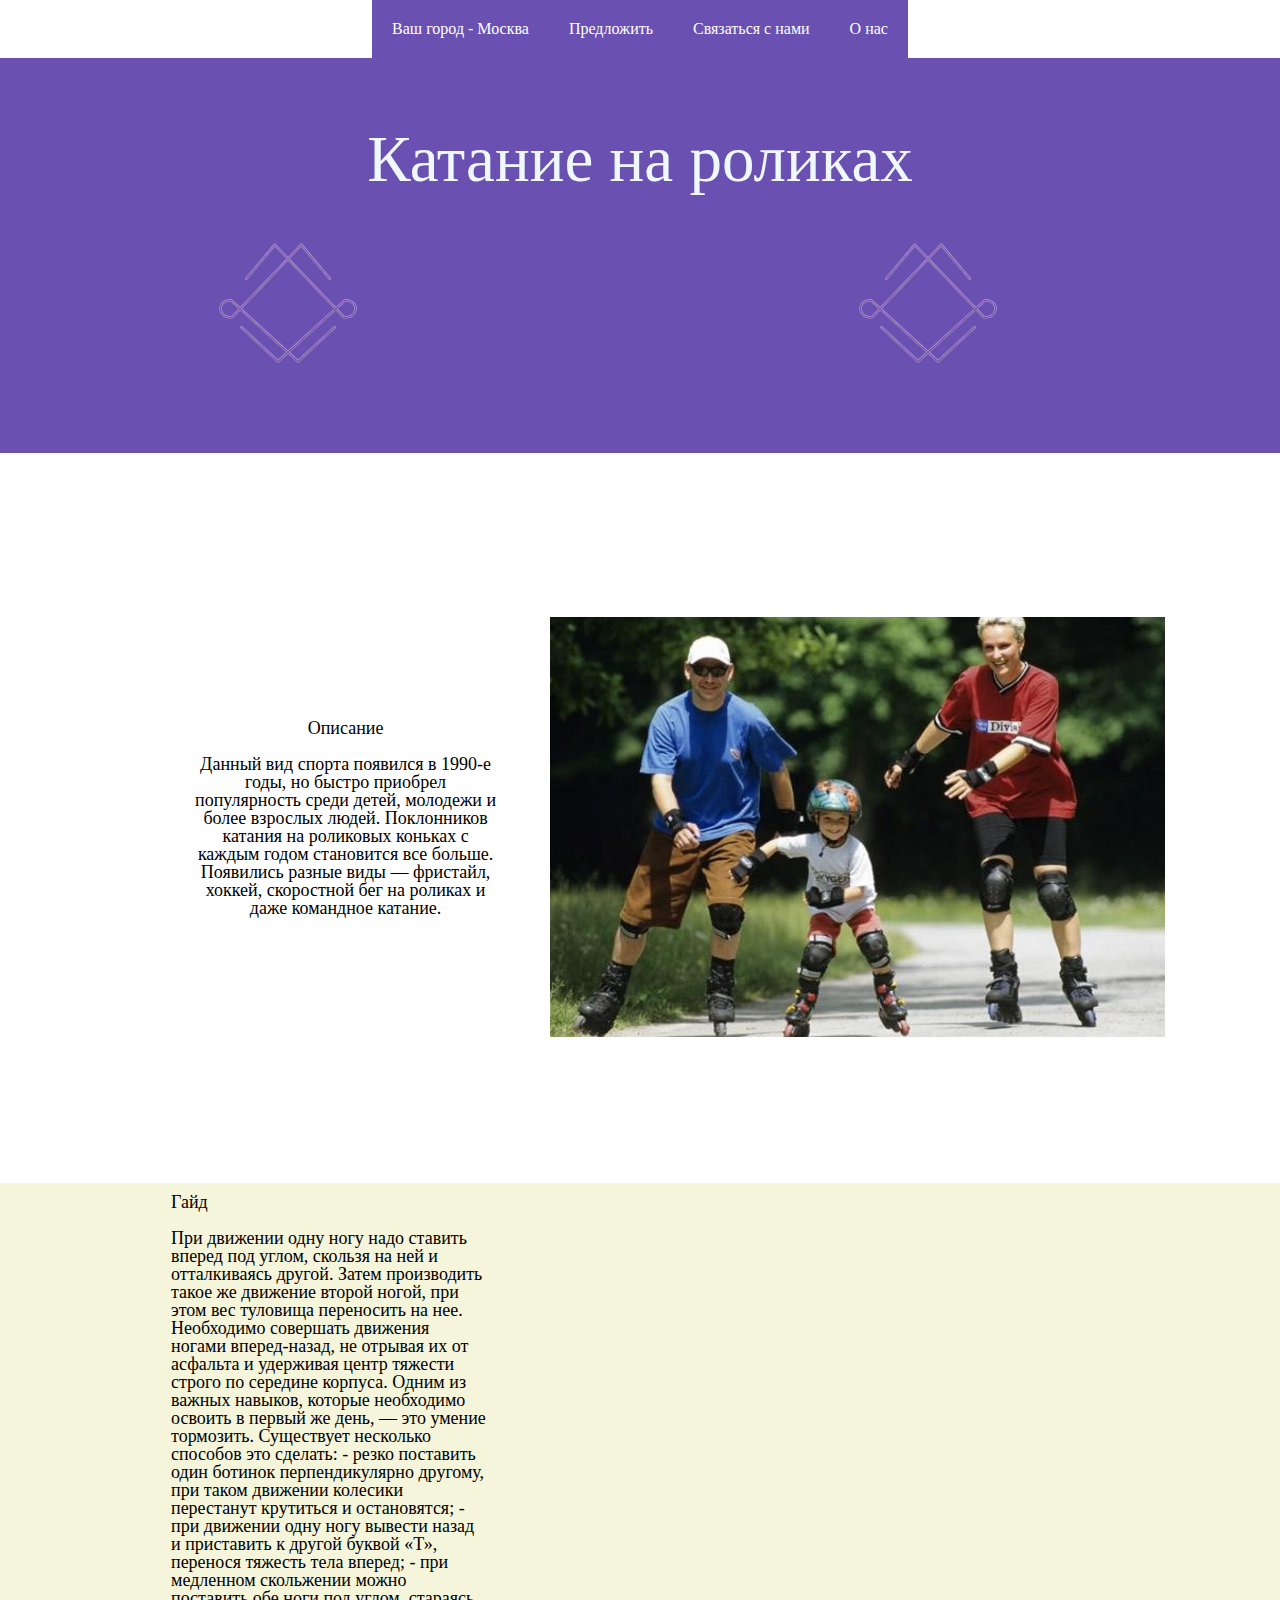
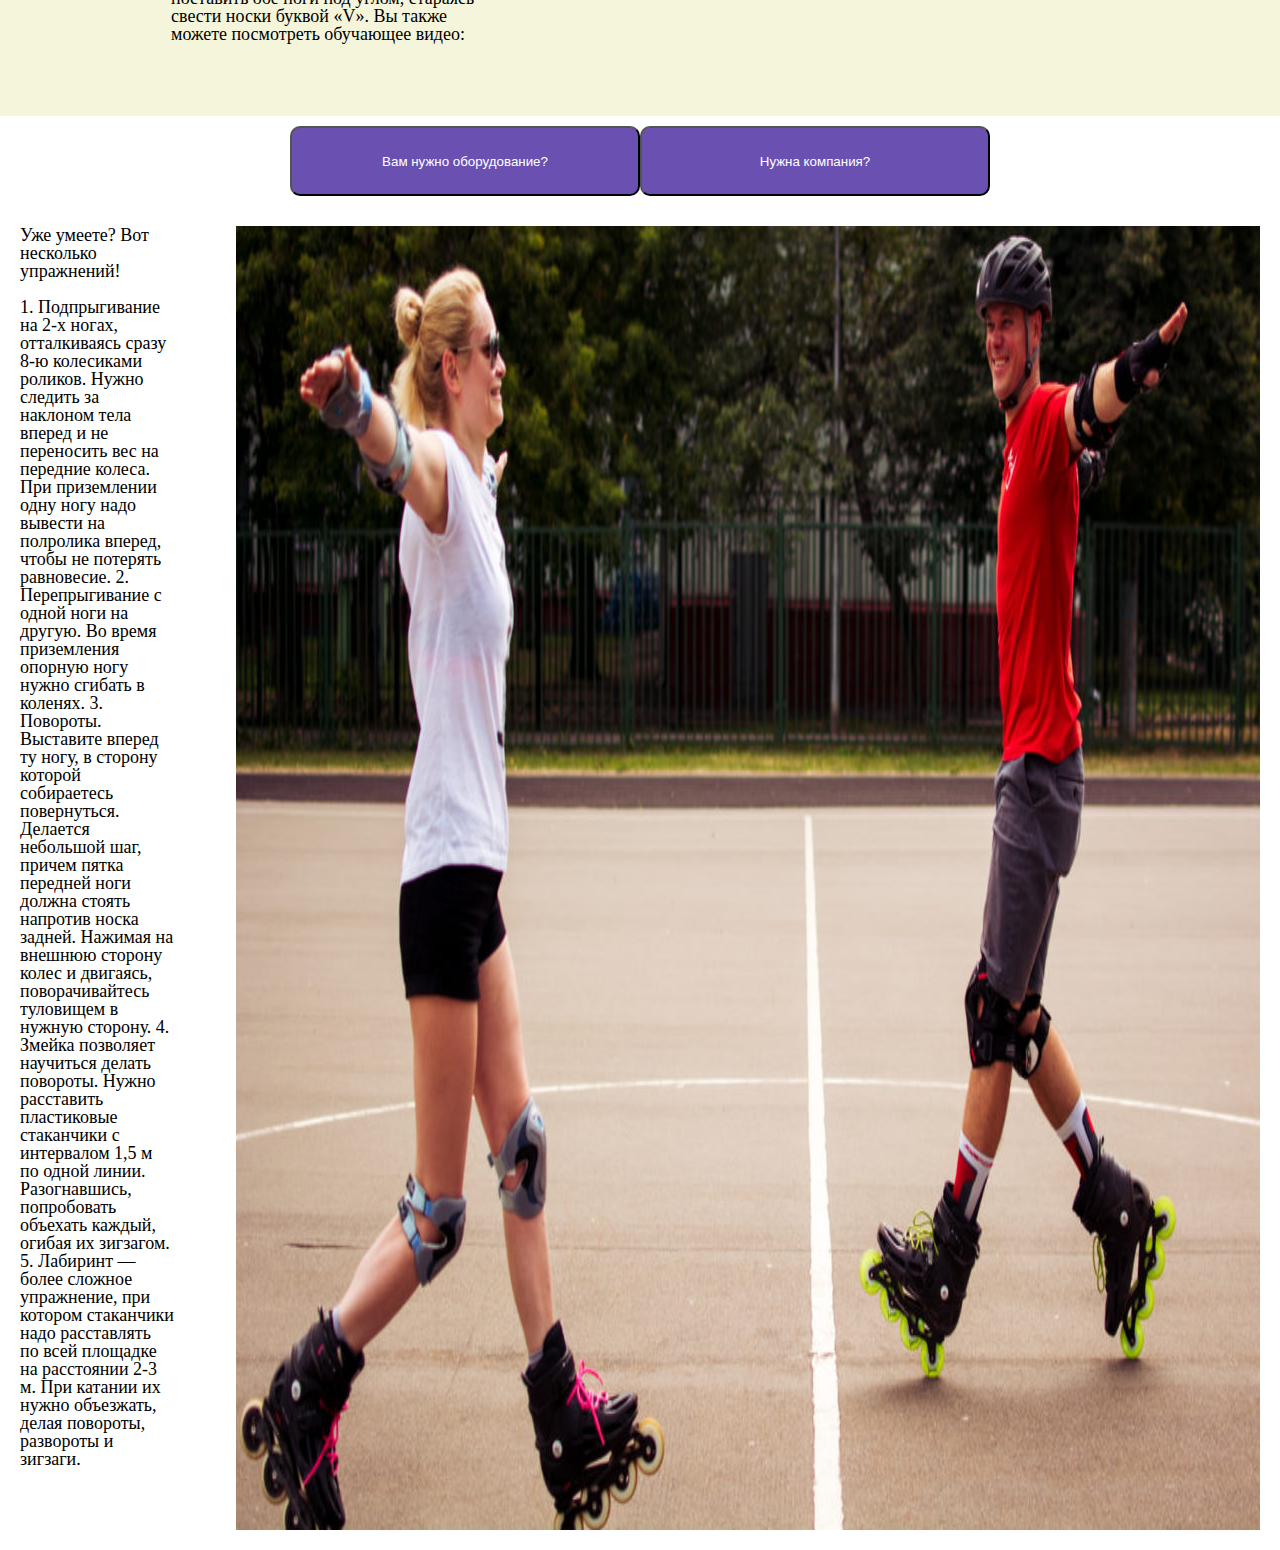
==== page1.html @ 308ac4a6 "галимую предложку добавил" ====
<!DOCTYPE html>
<html>

<head>
  <script type="text/javascript" src="http://ajax.googleapis.com/ajax/libs/jquery/1/jquery.min.js"></script>
  <script type="text/javascript" src="script.js"></script>
  <link href="css.css" rel="stylesheet">
</head>

<body>
  <div class="content">
    <header>
      <nav>
        <ul class="main-nav">
          <li>Ваш город - Москва</li>
          <li><a href="page4.html">Предложить</a></li>
          <li><a href="#">Связаться с нами</a></li>
          <li><a href="#">О нас</a></li>
      </nav>
    </header>
    <div class="titleHobby">Катание на роликах</div>
    <div class="description">
      <div class="textDescription"><strong>Описание<br></strong><br>Данный вид спорта появился в 1990-е годы, но быстро
        приобрел популярность среди детей, молодежи и более взрослых людей. Поклонников катания на роликовых коньках с
        каждым годом становится все больше. Появились разные виды — фристайл, хоккей, скоростной бег на роликах и даже
        командное катание.</div>
        <div id="slider" class="slider_wrap">
          <img src="images\slider_image1.jpg" alt="" />
          <img src="images\slider_image2.jpg" alt="" />
          <img src="mages\slider_image3.jpg" alt="" />
        </div>
    </div>

    <div>
      

      <div class="guide">

        <div class="textGuide"><strong>Гайд</strong><br><br>При движении одну ногу надо ставить вперед под углом, скользя на
          ней и отталкиваясь другой. Затем производить такое же движение второй ногой, при этом вес туловища переносить
          на нее. Необходимо совершать движения ногами вперед-назад, не отрывая их от асфальта и удерживая центр тяжести
          строго по середине корпуса. Одним из важных навыков, которые необходимо освоить в первый же день, — это умение
          тормозить. Существует несколько способов это сделать: - резко поставить один ботинок перпендикулярно другому,
          при таком движении колесики перестанут крутиться и остановятся; - при движении одну ногу вывести назад и
          приставить к другой буквой «Т», перенося тяжесть тела вперед; - при медленном скольжении можно поставить обе
          ноги под углом, стараясь свести носки буквой «V». Вы также можете посмотреть обучающее видео:</div>
        <div class="videoGuide">
          <iframe width="560" height="315" src="https://www.youtube.com/embed/AIBFxKRlgE4" frameborder="0"
            allow="accelerometer; autoplay; encrypted-media; gyroscope; picture-in-picture" allowfullscreen></iframe>
        </div>

      </div>
      <ul class="help">
        <button class="clickButton">Вам нужно оборудование?</button>
        <button class="clickButton">Нужна компания?</button>
    </div>
    <div class="hard">

      <div class="textGuide"><strong>Уже умеете? Вот несколько упражнений!</strong><br>
        <br>1. Подпрыгивание на 2-х ногах, отталкиваясь сразу 8-ю колесиками роликов. Нужно следить за наклоном тела
        вперед и не переносить вес на передние колеса. При приземлении одну ногу надо вывести на полролика вперед, чтобы
        не потерять равновесие. 2. Перепрыгивание с одной ноги на другую. Во время приземления опорную ногу нужно
        сгибать в коленях. 3. Повороты. Выставите вперед ту ногу, в сторону которой собираетесь повернуться. Делается
        небольшой шаг, причем пятка передней ноги должна стоять напротив носка задней. Нажимая на внешнюю сторону колес
        и двигаясь, поворачивайтесь туловищем в нужную сторону. 4. Змейка позволяет научиться делать повороты. Нужно
        расставить пластиковые стаканчики с интервалом 1,5 м по одной линии. Разогнавшись, попробовать объехать каждый,
        огибая их зигзагом. 5. Лабиринт — более сложное упражнение, при котором стаканчики надо расставлять по всей
        площадке на расстоянии 2-3 м. При катании их нужно объезжать, делая повороты, развороты и зигзаги.<br>
      </div>
      <img src="images\hard.jpg">
    </div>

</body>
<script>
  $(function () {
    var el = $('#slider img'),
      indexImg = 1,
      indexMax = el.length;

    function autoCange() {
      indexImg++;
      if (indexImg > indexMax) {
        indexImg = 1;
      }
      el.fadeOut(200);
      el.filter(':nth-child(' + indexImg + ')').fadeIn(500);
    }
    setInterval(autoCange, 3000);
  });</script>

</html>
---- css.css ----
body, div, dl, dt,dd, ul,ol, li, h1, h2, h3, h4, h5, h6, pre, form, fieldset, input, textarea, p, blockquote, hr, td {
  margin:0; padding:0;
  }	
  table {
    border-collapse:collapse; border-spacing:0;
  }
  fieldset, img {
    border:0;
  }
  address, caption, cite, code, dfn, em, strong, th, var {
    font-style:normal; font-weight:normal;
  }
  ol, ul {
    list-style:none;
  }
  caption, th {
    text-align:left;
  }
  h1, h2, h3, h4, h5, h6 {
    font-size:100%; font-weight:normal;
  }
  q:before, q:after {
    content:'';
  }
  abbr, acronum {
    border:0;
  }
body,html {
  height: 100%;
}
body{

  margin: 0;
  padding: 0;
  display: flex;
  flex-direction: column;
}
.titleHobby{
  display: flex;
  justify-content: center;
  padding-bottom: 20%;
  padding-top: 5%;
  font-family: Proxima Nova;
  background-image: url(images/logo.png);
  font-size: 65px;
  line-height: 75px;
  text-align: right;
  color: aliceblue;
  background-color: #6A51B1;
  
}
.slider_wrap {
	margin:100px auto 0;
	width:60%;
	height: 400px;
	position:relative;
  overflow:hidden;
  padding-bottom: 10%;
  
}
.slider_wrap img {
	width:100%;
	height:auto;
	display:none;
	position:absolute;
	top:0;
  left:0;	
  margin: auto 0;
  
}
.slider_wrap img:first-child {
	display:block;
}
.content{
  flex: 1 0 auto;
}
.footer{
  flex-shrink: 0;
  padding:20px;
  background-color: red;
}
.main-nav{
  margin:0;
  padding:0;
  list-style:none;
  display: flex;
}
.main-nav li a{
  text-decoration: none; 
  color: white;
}

.main-nav li {
  background-color: #6A51B1;
  color: white;
  text-decoration: none;
  display: block;
  padding:20px;
}

header{
  display:flex;
  justify-content: center;
}
.description{
  display: flex;
  padding-left: 10%;
  margin: 0 5%;
  padding-bottom: 5%;
  text-align: center;
  padding-top: 5%;
  padding-bottom: 5%;
  

}
.textDescription{
  margin: auto 0;
  width: 30%;
  font-family: PT Sans;
  font-style: normal;
  font-weight: normal;
  font-size: 18px;
  line-height: 18px;
  
}
.guide{

  display:flex;
  padding-left: 10%;
  margin: 0 auto;
  background-color: beige;
  text-align: left;
  padding: 10px;
  justify-content: center;
}
.textGuide{
  font-family: PT Sans;
  font-style: normal;
  font-weight: normal;
  font-size: 18px;
  line-height: 18px;
  width: 25%;
  height: 20%;
  padding-bottom: 5%;
  padding-right: 5%;
}
.help{
  display: flex;
  justify-content: center;
  text-align: left;
  padding: 10px;
}
.clickButton{
  min-width: 350px;
  height: 70px;
  border-radius: 10px;
  color: white;
  background-color: #6A51B1;
}
.hard{
  justify-content: center;
  display:flex;
  padding: 20px;

}
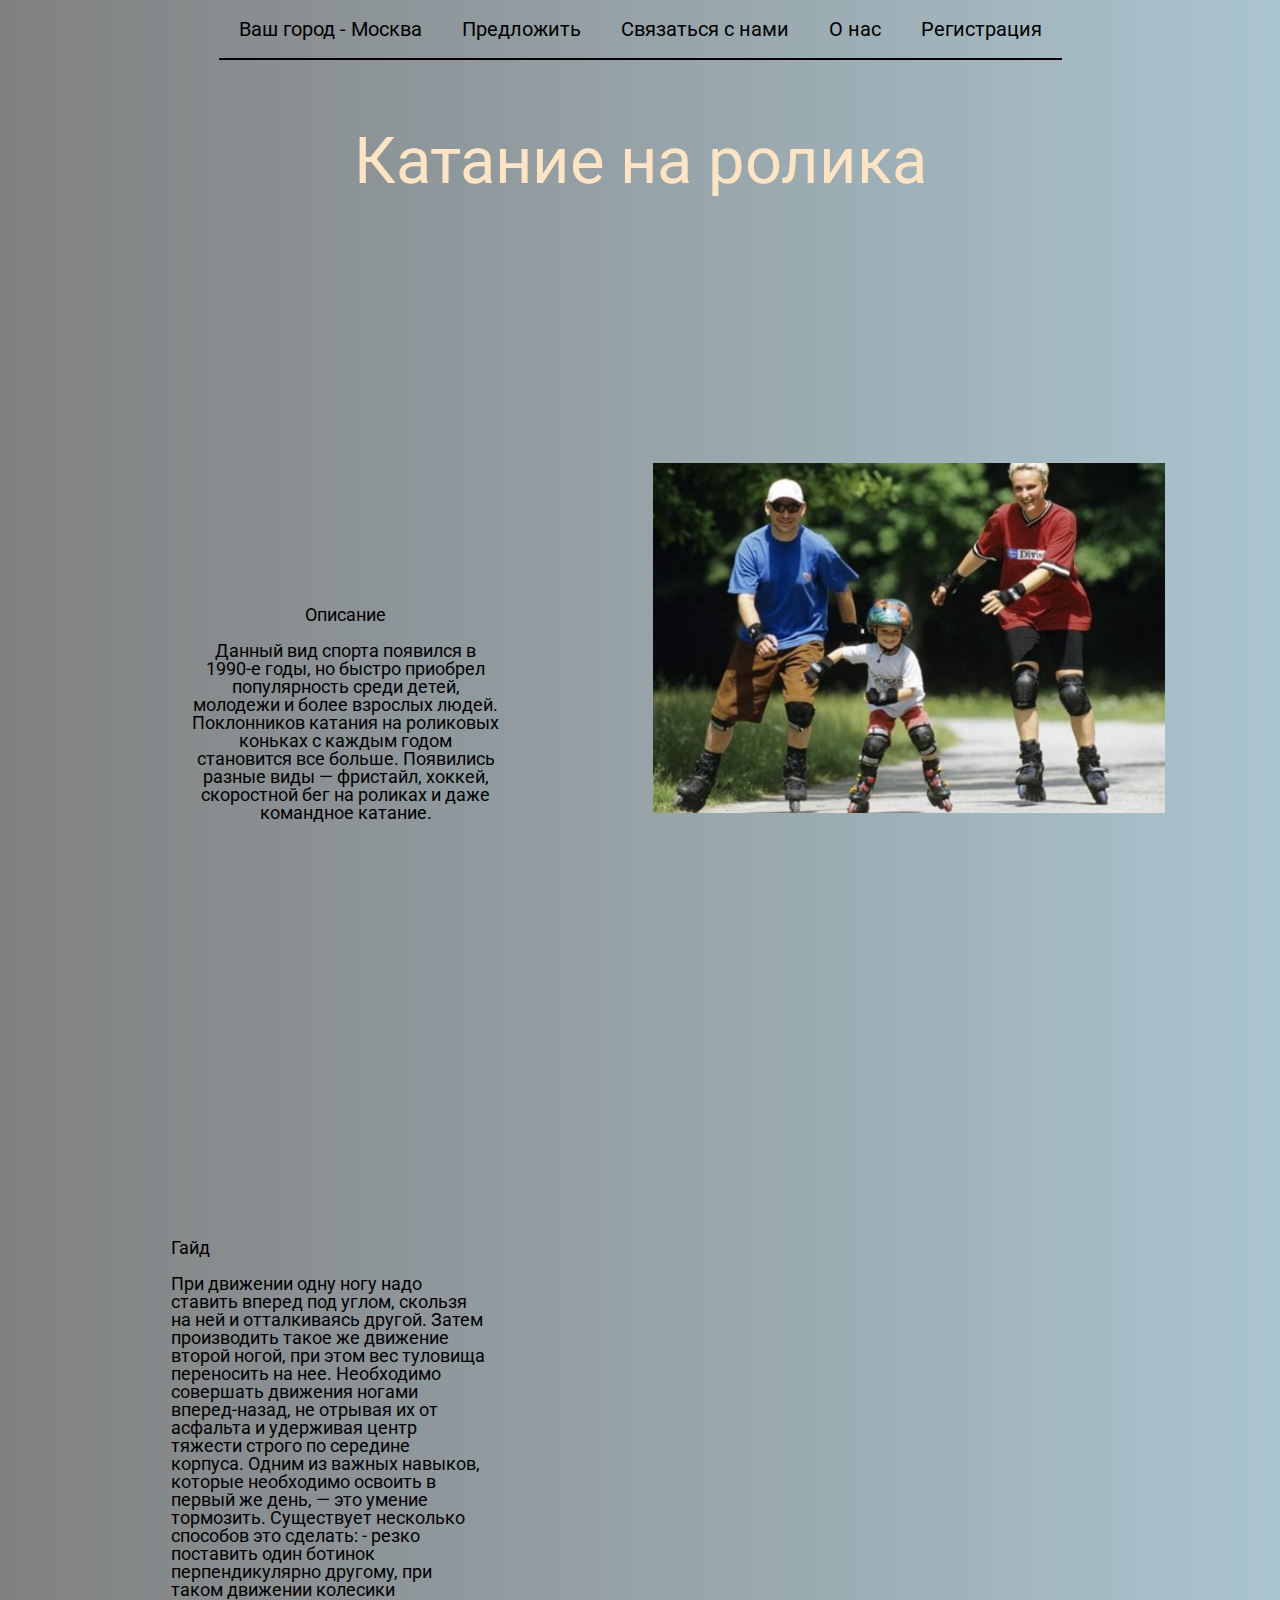
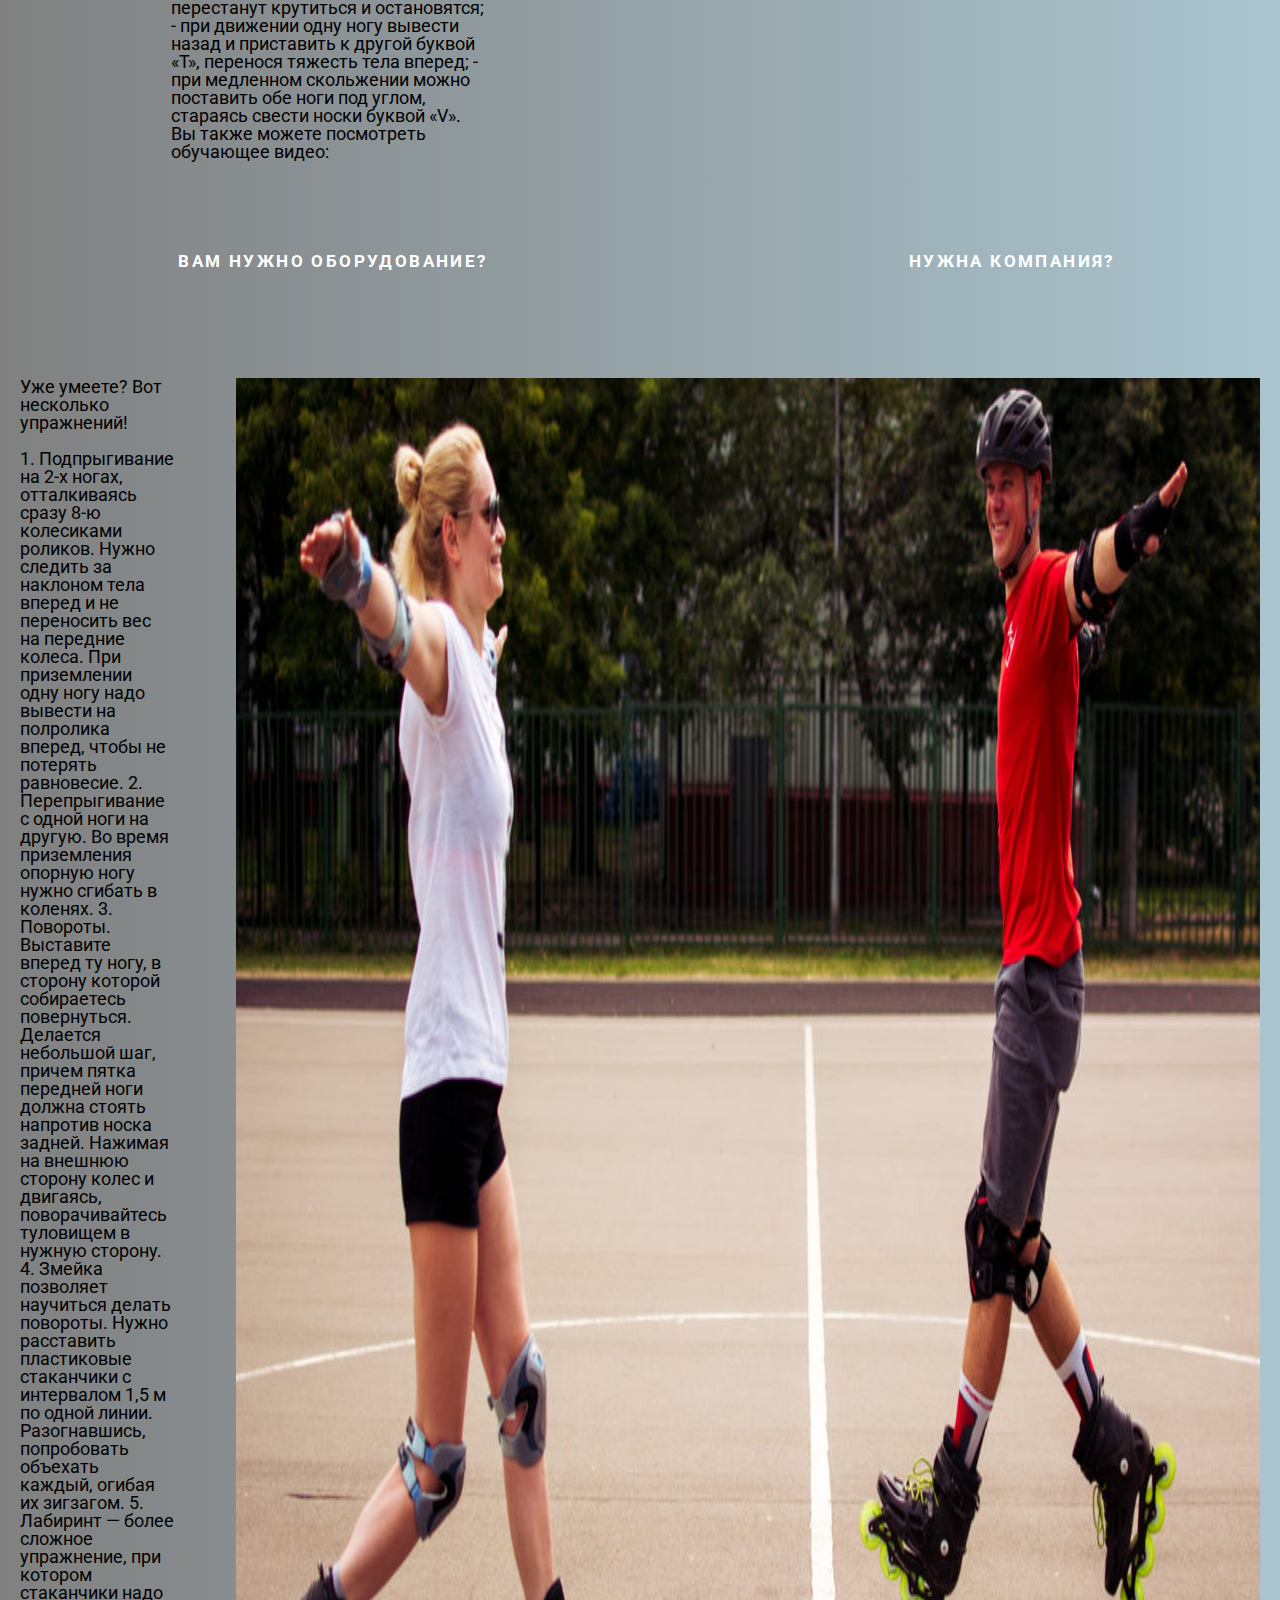
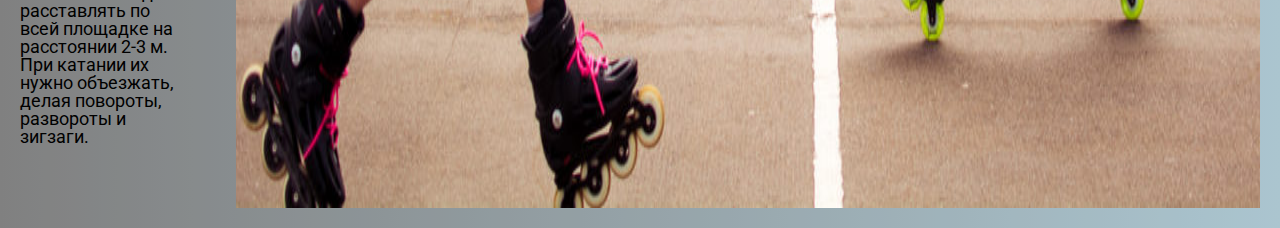
==== commit 27f2775e: "реворк дизайна 2.0" ====
--- a/page1.html
+++ b/page1.html
@@ -2,9 +2,11 @@
 <html>
 
 <head>
+  <meta charset="UTF-8" />
+  <link href='http://fonts.googleapis.com/css?family=Roboto' rel='stylesheet' type='text/css'>
   <script type="text/javascript" src="http://ajax.googleapis.com/ajax/libs/jquery/1/jquery.min.js"></script>
   <script type="text/javascript" src="script.js"></script>
-  <link href="css.css" rel="stylesheet">
+  <link href="globalCSS.css" rel="stylesheet">
 </head>
 
 <body>
@@ -16,27 +18,31 @@
           <li><a href="page4.html">Предложить</a></li>
           <li><a href="#">Связаться с нами</a></li>
           <li><a href="#">О нас</a></li>
+          <li><a href="page5.html">Регистрация</a></li>
+
       </nav>
     </header>
-    <div class="titleHobby">Катание на роликах</div>
+
+    <div class="titleHobby">Катание на ролика</div>
     <div class="description">
-      <div class="textDescription"><strong>Описание<br></strong><br>Данный вид спорта появился в 1990-е годы, но быстро
+      <div class="textDescription">Описание<br><br>Данный вид спорта появился в 1990-е годы, но быстро
         приобрел популярность среди детей, молодежи и более взрослых людей. Поклонников катания на роликовых коньках с
         каждым годом становится все больше. Появились разные виды — фристайл, хоккей, скоростной бег на роликах и даже
         командное катание.</div>
-        <div id="slider" class="slider_wrap">
-          <img src="images\slider_image1.jpg" alt="" />
-          <img src="images\slider_image2.jpg" alt="" />
-          <img src="mages\slider_image3.jpg" alt="" />
-        </div>
+      <div id="slider" class="slider_wrap">
+        <img src="images\slider_image1.jpg" alt="" />
+        <img src="images\slider_image2.jpg" alt="" />
+        <img src="mages\slider_image3.jpg" alt="" />
+      </div>
     </div>
 
     <div>
-      
+
 
       <div class="guide">
 
-        <div class="textGuide"><strong>Гайд</strong><br><br>При движении одну ногу надо ставить вперед под углом, скользя на
+        <div class="textGuide"><strong>Гайд</strong><br><br>При движении одну ногу надо ставить вперед под углом,
+          скользя на
           ней и отталкиваясь другой. Затем производить такое же движение второй ногой, при этом вес туловища переносить
           на нее. Необходимо совершать движения ногами вперед-назад, не отрывая их от асфальта и удерживая центр тяжести
           строго по середине корпуса. Одним из важных навыков, которые необходимо освоить в первый же день, — это умение
@@ -51,8 +57,12 @@
 
       </div>
       <ul class="help">
-        <button class="clickButton">Вам нужно оборудование?</button>
-        <button class="clickButton">Нужна компания?</button>
+        <!-- <button class="clickButton">Вам нужно оборудование?</button>
+        <button class="clickButton">Нужна компания?</button> -->
+        <div class="btn from-left">Вам нужно оборудование?</div>
+        <div class="btn from-right">Нужна компания?</div>
+
+        </a>
     </div>
     <div class="hard">
 
--- a/globalCSS.css
+++ b/globalCSS.css
@@ -0,0 +1,372 @@
+/* global settings */
+body {
+  
+    --def: #96B7C4; 	
+    --inv: #fff;
+    display: flex;
+    justify-content: center;
+    align-items: center;
+    flex-direction: column;
+    margin-left: auto;
+    margin-right: auto; 
+    height: 100%;
+    width: 100%;
+    background-image: linear-gradient(-85deg, #616161 0%, #96B7C4 100%);
+  }
+  
+  html {
+    font-size: 12px;
+    font-family: 'Roboto', sans-serif;
+    
+  }
+  
+  div:last-child {margin-bottom: 0;}
+/* navi settings */
+.main-nav{
+    
+    border-bottom: 2px solid currentColor;
+  
+    font-style: normal;
+    font-weight: normal;
+    font-size: 20px;
+    line-height: 18px;
+    margin:0;
+    padding:0;
+    list-style:none;
+    display: flex;
+  }
+  .main-nav li a{
+    text-decoration: none; 
+    color: black;
+  }
+  
+  .main-nav li {
+   
+    text-decoration: none;
+    display: block;
+    padding:20px;
+  }
+
+  
+  .content{
+    -webkit-box-shadow: 0px 0px 6px 0px rgba(0,0,0,0.4);
+    -moz-box-shadow: 0px 0px 6px 0px rgba(0,0,0,0.4);
+    box-shadow: 0px 0px 6px 0px rgba(0,0,0,0.4);
+    background-color: rgba(255, 255, 255, 0.2);
+    flex: 1 0 auto;
+    position: relative;
+
+  }
+
+  /* main page */
+  body, div, dl, dt,dd, ul,ol, li, h1, h2, h3, h4, h5, h6, pre, form, fieldset, input, textarea, p, blockquote, hr, td {
+    margin:0; padding:0;
+    }	
+    table {
+      border-collapse:collapse; border-spacing:0;
+    }
+    fieldset, img {
+      border:0;
+    }
+    address, caption, cite, code, dfn, em, strong, th, var {
+      font-style:normal; font-weight:normal;
+    }
+    ol, ul {
+      list-style:none;
+    }
+    caption, th {
+      text-align:left;
+    }
+    h1, h2, h3, h4, h5, h6 {
+      font-size:100%; font-weight:normal;
+    }
+    q:before, q:after {
+      content:'';
+    }
+    abbr, acronum {
+      border:0;
+    }
+  
+  .titleHobby{
+    color: bisque;
+    display: flex;
+    justify-content: center;
+    
+    padding-top: 5%;
+    font-size: 65px;
+    line-height: 75px;
+    text-align: right;
+    
+    
+  }
+  .slider_wrap {
+      margin:200px auto 0;
+      width:40%;
+    height: 600px;
+    padding-right: 10%;
+      position:relative;
+    overflow:hidden;
+    padding-bottom: 10%;
+   
+  }
+  .slider_wrap img {
+      width:100%;
+      height:auto;
+      display:none;
+      position:absolute;
+      top:0;
+    left:0;	
+    margin: auto 0;
+    
+  }
+  .slider_wrap img:first-child {
+      display:block;
+  }
+  
+  header{
+    display:flex;
+    justify-content: center;
+  }
+  .description{
+    display: flex;
+    padding-left: 10%;
+    margin: 0 5%;
+    padding-bottom: 5%;
+    text-align: center;
+    padding-top: 5%;
+    
+  
+  }
+  .textDescription{
+    padding-right: 10%;
+    margin: auto 0;
+    width: 30%;
+    
+    font-style: normal;
+    font-weight: normal;
+    font-size: 18px;
+    line-height: 18px;
+    
+  }
+  .guide{
+  
+    display:flex;
+    padding-left: 10%;
+    margin: 0 auto;
+    text-align: left;
+    padding: 10px;
+    justify-content: center;
+  }
+  .textGuide{
+    
+    font-style: normal;
+    font-weight: normal;
+    font-size: 18px;
+    line-height: 18px;
+    width: 25%;
+    height: 20%;
+    padding-bottom: 5%;
+    padding-right: 5%;
+    
+  }
+  .help{
+    display: flex;
+    padding-left: 10%;
+    padding-right: 10%;
+    justify-content: space-between;
+  }
+  
+  .hard{
+    justify-content: center;
+    display:flex;
+    padding: 20px;
+    padding-top: 7%;
+  }
+/* form settings */
+.form-gradient .header {
+    border-top-left-radius: .3rem;
+    border-top-right-radius: .3rem;
+  }
+  .form-gradient input[type=text]:focus:not([readonly]) {
+    border-bottom: 1px solid #fd9267;
+    box-shadow: 0 1px 0 0 #fd9267;
+  }
+  .form-gradient input[type=text]:focus:not([readonly]) + label {
+    color: #4f4f4f;
+  }
+  .form-gradient textarea.md-textarea:focus:not([readonly]) {
+    border-bottom: 1px solid #fd9267;
+    box-shadow: 0 1px 0 0 #fd9267;
+  }
+  .form-gradient .md-form textarea.md-textarea:focus:not([readonly])+label {
+    color: #4f4f4f;
+  }
+  
+  
+  .form-dark .md-form label {
+    color: #fff;
+  }
+  .form-dark input[type=text]:focus:not([readonly]) {
+    border-bottom: 1px solid #00C851;
+    -webkit-box-shadow: 0 1px 0 0 #00C851;
+    box-shadow: 0 1px 0 0 #00C851;
+  }
+  .form-dark input[type=text]:focus:not([readonly]) + label {
+    color: #fff;
+  }
+  .form-dark textarea.md-textarea:focus:not([readonly]) {
+    border-bottom: 1px solid #00C851;
+    box-shadow: 0 1px 0 0 #00C851;
+    color: #fff;
+  }
+  .form-dark textarea.md-textarea  {
+    color: #fff;
+  }
+  .form-dark .form-control, .form-dark .form-control:focus {
+    color: #fff;
+  }
+  .form-dark .md-form textarea.md-textarea:focus:not([readonly])+label {
+    color: #fff;
+  }
+.form-control{
+    background-color: #cfd2d4;
+  }
+/* button settings */
+
+body {
+  
+    --def: #96B7C4; 	
+    --inv: #fff;
+    display: flex;
+    justify-content: center;
+    align-items: center;
+    flex-direction: column;
+    margin-left: auto;
+    margin-right: auto; 
+    height: 100%;
+    width: 100%;
+    background-image: linear-gradient(90deg, #616161 0%, #96B7C4 100%);
+  }
+  
+  html {
+    font-size: 12px;
+    font-family: 'Roboto', sans-serif;
+    
+  }
+  
+  div:last-child {margin-bottom: 0;}
+
+
+  .btn {
+    font-weight: bold;
+    border-radius: 15px;
+    position: relative;	
+    padding: 1.4rem 4.2rem;
+    padding-right: 3.1rem;
+    font-size: 1.4rem;
+  
+    color: var(--inv);
+    letter-spacing: 0.2rem;
+    text-transform: uppercase;
+    transition: all 600ms cubic-bezier(0.77, 0, 0.175, 1);	
+    cursor: pointer;
+    user-select: none;
+  }
+  
+  .btn:before, .btn:after {
+      color: black;
+    content: '';
+    position: absolute;	
+    transition: inherit;
+    z-index: -1;
+  }
+  
+  .btn:hover {
+    color: var(--def);
+    transition-delay: .6s;
+  }
+  
+  .btn:hover:before {
+    transition-delay: 0s;
+  }
+  
+  .btn:hover:after {
+    background: var(--inv);
+    transition-delay: .4s;
+  }
+  .from-middle:before {
+    top: 0;
+    left: 50%;
+    height: 100%;
+    width: 0;
+    border: 1px solid var(--inv);
+    border-left: 0;
+    border-right: 0;
+  }
+  
+  .from-middle:after {
+    bottom: 0;
+    left: 0;
+    height: 0;
+    width: 100%;
+    background: var(--inv);
+  }
+  
+  .from-middle:hover:before {
+    left: 0;
+    width: 100%;
+  }
+  
+  .from-middle:hover:after {
+    top: 0;
+    height: 100%;
+  }
+  /* From Left */
+
+.from-left:before, 
+.from-left:after {
+  top: 0;
+  width: 0;
+  height: 100%;
+}
+
+.from-left:before {
+  right: 0;
+  border: 1px solid var(--inv);
+  border-left: 0;
+  border-right: 0;	
+}
+
+.from-left:after {
+  left: 0;
+}
+
+.from-left:hover:before,
+.from-left:hover:after {
+  width: 100%;
+}
+
+/* From Right */
+
+.from-right:before, 
+.from-right:after {
+  top: 0;
+  width: 0;
+  height: 100%;
+}
+
+.from-right:before {
+  left: 0;
+  border: 1px solid var(--inv);
+  border-left: 0;
+  border-right: 0;	
+}
+
+.from-right:after {
+  right: 0;
+}
+
+.from-right:hover:before,
+.from-right:hover:after {
+  width: 100%;
+}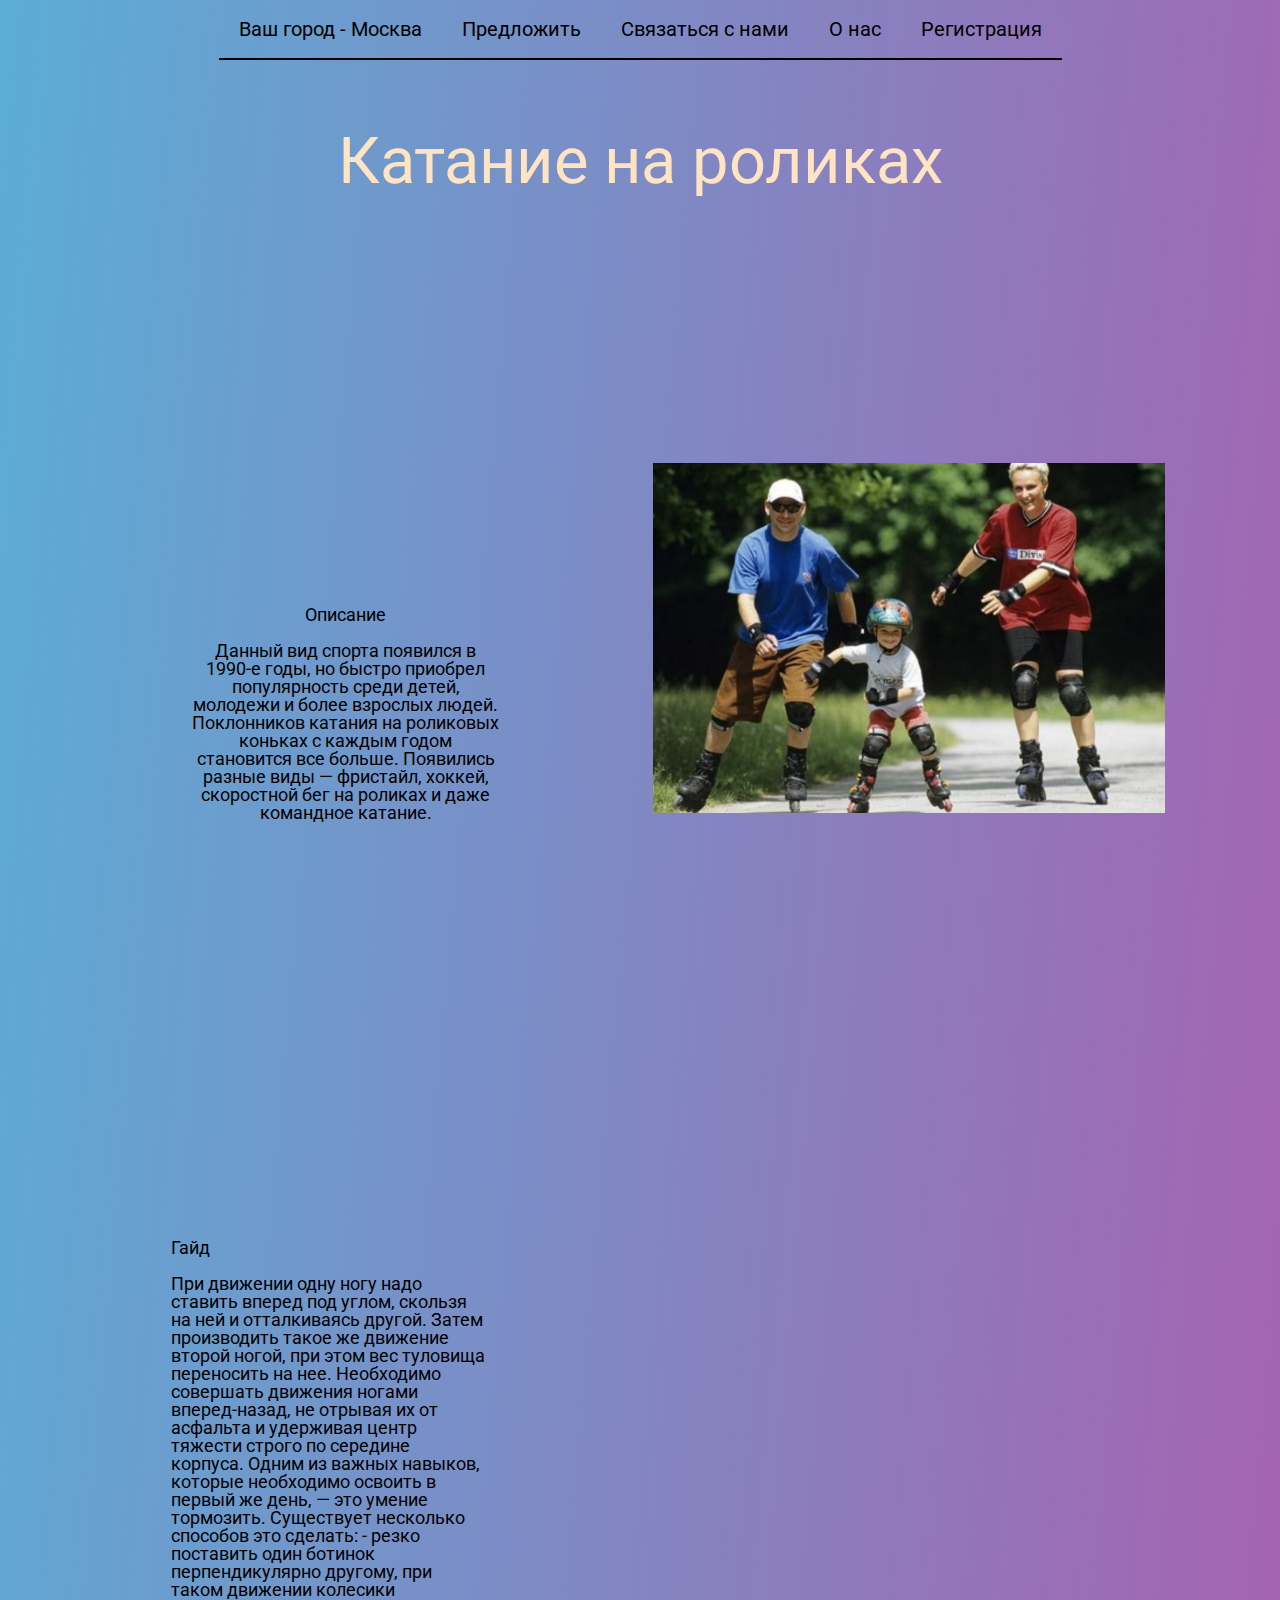
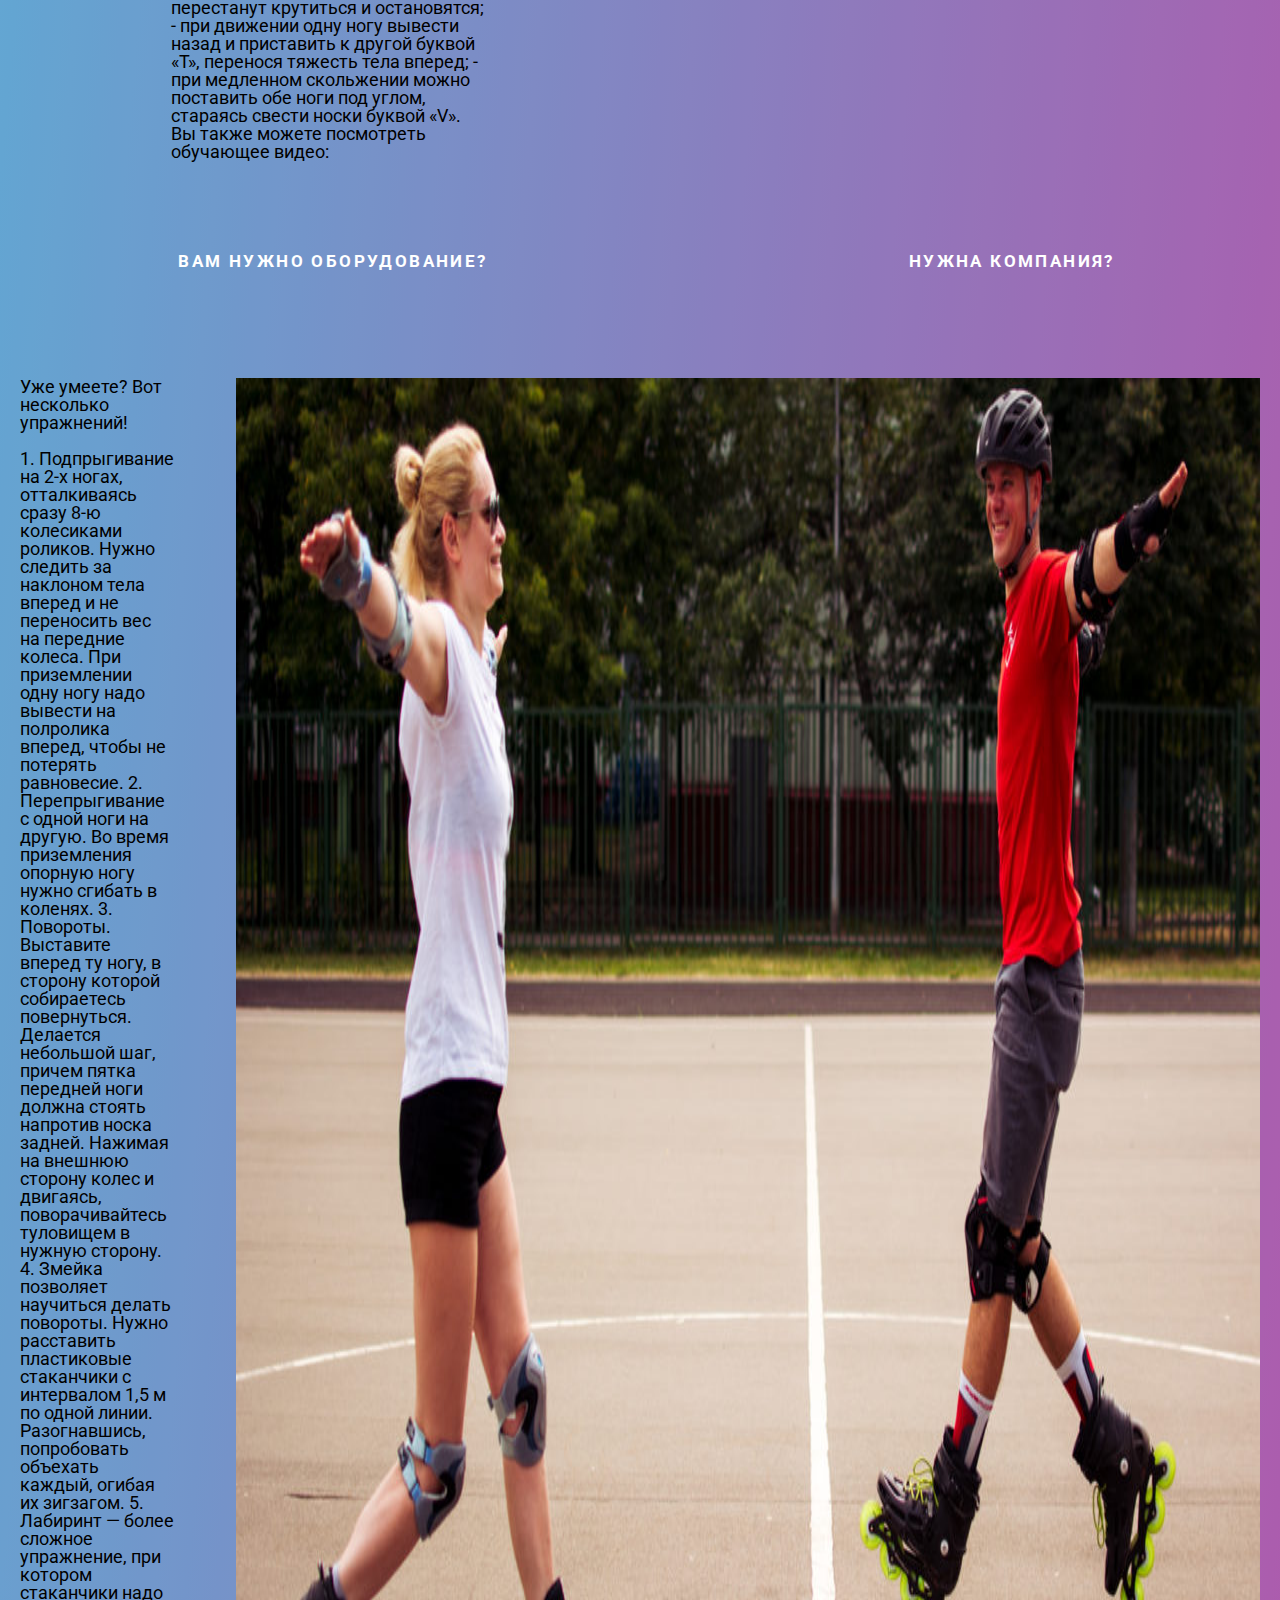
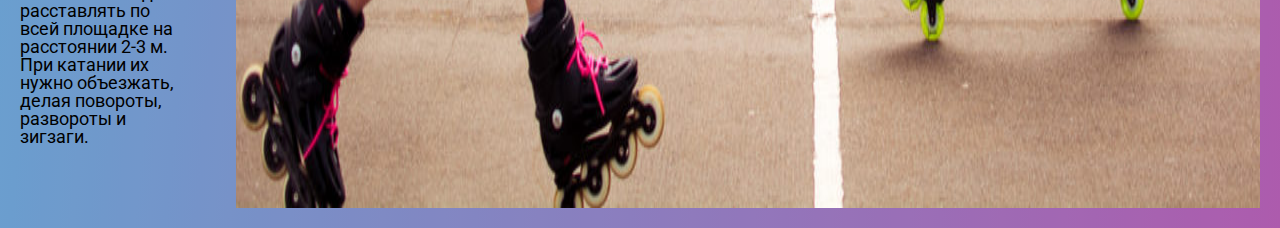
==== commit 1cb80885: "Градиент" ====
--- a/page1.html
+++ b/page1.html
@@ -23,7 +23,7 @@
       </nav>
     </header>
 
-    <div class="titleHobby">Катание на ролика</div>
+    <div class="titleHobby">Катание на роликах</div>
     <div class="description">
       <div class="textDescription">Описание<br><br>Данный вид спорта появился в 1990-е годы, но быстро
         приобрел популярность среди детей, молодежи и более взрослых людей. Поклонников катания на роликовых коньках с
--- a/globalCSS.css
+++ b/globalCSS.css
@@ -11,7 +11,8 @@
     margin-right: auto; 
     height: 100%;
     width: 100%;
-    background-image: linear-gradient(-85deg, #616161 0%, #96B7C4 100%);
+    /* background-image: linear-gradient(-85deg, #616161 0%, #96B7C4 100%); */
+    background-image: linear-gradient(-85deg, #939 0%,#39C 100%);
   }
   
   html {
@@ -233,20 +234,6 @@
   }
 /* button settings */
 
-body {
-  
-    --def: #96B7C4; 	
-    --inv: #fff;
-    display: flex;
-    justify-content: center;
-    align-items: center;
-    flex-direction: column;
-    margin-left: auto;
-    margin-right: auto; 
-    height: 100%;
-    width: 100%;
-    background-image: linear-gradient(90deg, #616161 0%, #96B7C4 100%);
-  }
   
   html {
     font-size: 12px;
